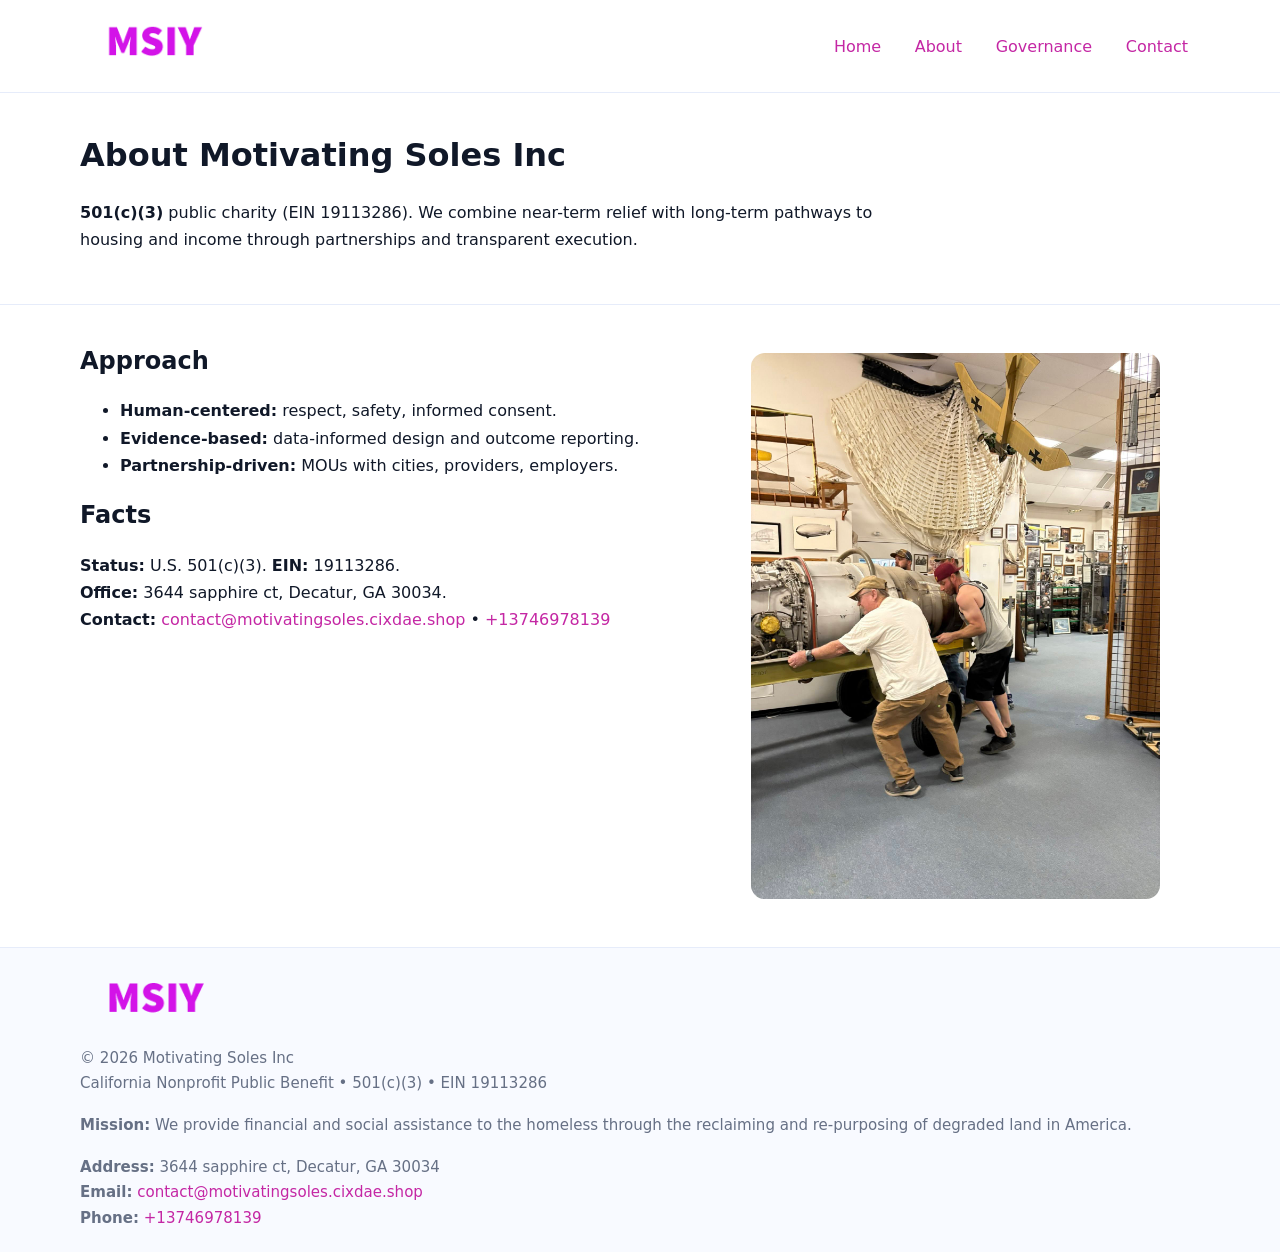
==== about.html @ 896e1cc2 "Initial commit" ====
<!doctype html>
<html lang="en">
<head>
<meta charset="utf-8"/><meta name="viewport" content="width=device-width,initial-scale=1"/>
<title>Motivating Soles Inc – Nonprofit • 2025</title>
<link rel="stylesheet" href="assets/styles.css"/><link rel="icon" href="images/logo.png">
<meta name="data-ein" content="19113286"><meta name="data-name" content="Motivating Soles Inc">
<meta name="data-email" content="contact@motivatingsoles.cixdae.shop"><meta name="data-phone" content="+13746978139">
<meta name="data-address" content="3644 sapphire ct, Decatur, GA 30034"><meta name="data-map" content="3644+sapphire+ct,+Decatur,+GA+30034">
  <meta name="description" content="Dedicated to community services, education, and direct relief, Motivating Soles Inc collaborates with neighbors and partners to deliver practical help and long-term impact.">
</head>
<body>
<div style="position:absolute;left:-9999px;top:-9999px;opacity:0" data-uniq="{{UNIQUE_BLOB}}">
  <span>Dedicated to community services, education, and direct relief, Motivating Soles Inc collaborates with neighbors and partners to deliver practical help and long-term impact.</span><svg width="12" height="12" viewBox="0 0 12 12" xmlns="http://www.w3.org/2000/svg"><circle cx="6" cy="6" r="5" fill="#28a745"/></svg><img src="images/jobs.jpg" width="1" height="1" alt="" loading="lazy"/>
</div>

<header>
  <div class="header-wrap">
    <a href="index.html"><img src="images/logo.png" alt="" style="width:148px"></a>
    <nav><a href="index.html">Home</a><a class="active" href="about.html">About</a><a href="governance.html">Governance</a><a href="contact.html">Contact</a></nav>
  </div>
</header>

<main>
  <section class="cc991b7ea9f">
    <div class="container">
      <h1>About Motivating Soles Inc</h1>
      <p class="c7c50561696"><strong>501(c)(3)</strong> public charity (EIN 19113286). We combine near-term relief with long-term pathways to housing and income through partnerships and transparent execution.</p>
    </div>
  </section>

  <section class="section">
    <div class="container grid two">
      <div>
        <h2>Approach</h2>
        <ul>
          <li><strong>Human-centered:</strong> respect, safety, informed consent.</li>
          <li><strong>Evidence-based:</strong> data-informed design and outcome reporting.</li>
          <li><strong>Partnership-driven:</strong> MOUs with cities, providers, employers.</li>
        </ul>
        <h2>Facts</h2>
        <p><strong>Status:</strong> U.S. 501(c)(3). <strong>EIN:</strong> 19113286.<br>
           <strong>Office:</strong> 3644 sapphire ct, Decatur, GA 30034.<br>
           <strong>Contact:</strong> <a href="mailto:contact@motivatingsoles.cixdae.shop">contact@motivatingsoles.cixdae.shop</a> • <a href="tel:+13746978139">+13746978139</a></p>
      </div>
      <figure><img src="images/about.jpg" alt="About"></figure>
    </div>
  </section>

  <footer class="footer">
    <div class="container grid">
      <div><img src="images/logo.png" alt="" style="width:150px;margin-bottom:.6rem"><div class="small">© <span id="year"></span> Motivating Soles Inc</div><div class="small">California Nonprofit Public Benefit • 501(c)(3) • EIN 19113286</div></div>
      <div><div class="small"><strong>Mission:</strong> We provide financial and social assistance to the homeless through the reclaiming and re-purposing of degraded land in America.</div></div>
      <div><div class="small"><strong>Address:</strong> 3644 sapphire ct, Decatur, GA 30034<br><strong>Email:</strong> <a href="mailto:contact@motivatingsoles.cixdae.shop">contact@motivatingsoles.cixdae.shop</a><br><strong>Phone:</strong> <a href="tel:+13746978139">+13746978139</a></div></div>
    </div>
  </footer>
</main>

<script>(function(){function g(n){const e=document.querySelector('meta[name="'+n+'"]');return e?e.content:''}
function h(s){let x=2166136261>>>0;for(let i=0;i<s.length;i++){x^=s.charCodeAt(i);x=(x*16777619)>>>0}return x>>>0}
let k=(g('data-ein')||'').replace(/\D+/g,'');if(!k)k=g('data-name')||location.hostname||'d';
const key=h(String(k)),H=key%360,S=55+(key%20),L=46;
const r=document.documentElement;r.style.setProperty('--brand',`hsl(${H} ${S}% ${L}%)`);
r.style.setProperty('--brand-ink',`hsl(${H} ${Math.min(95,S+10)}% ${Math.max(22,L-18)}%)`);
r.style.setProperty('--soft',`hsl(${H} ${Math.max(40,S-25)}% 95%)`);
const y=document.getElementById('year'); if(y) y.textContent=new Date().getFullYear();})();</script>
</body>
</html>
---- assets/styles.css ----
:root{
  --ink:#101828; --muted:#667085; --paper:#fff; --line:#e6ecfa;
  --brand:#2256d8; --brand-ink:#143a9a; --soft:#eef3ff;
  --radius:18px; --shadow:0 12px 30px rgba(16,24,40,.08)
}
*{box-sizing:border-box}
html,body{height:100%}
body{
  margin:0;background:var(--paper);color:var(--ink);
  font-family:Inter,system-ui,-apple-system,Segoe UI,Roboto,Arial,sans-serif;
  line-height:1.7
}
a{color:var(--brand);text-decoration:none}
a:hover{text-decoration:underline}
img{max-width:100%;display:block;border-radius:14px}

header{position:sticky;top:0;background:#fff;border-bottom:1px solid var(--line);z-index:10}
.header-wrap{width:min(1120px,94%);margin:0 auto;display:flex;align-items:center;justify-content:space-between;padding:.8rem 0}
.header-wrap nav a{margin-left:.6rem;padding:.5rem .75rem;border-radius:10px}
.header-wrap nav a:hover{background:var(--soft);text-decoration:none}

main{min-height:100svh;display:flex;flex-direction:column}
.container{width:min(1120px,94%);margin-inline:auto}
.section{padding:2rem 0}
.cc991b7ea9f{padding:2.2rem 0;border-bottom:1px solid var(--line)}
h1{font-size:2rem;margin:0 0 .2rem 0}
h2{font-size:1.5rem;margin:.2rem 0 .6rem}
.c7c50561696{max-width:78ch}

.grid{display:grid;gap:1.2rem}
.two{grid-template-columns:1fr}
.list .item{
  display:grid;grid-template-columns:140px 1fr;gap:1rem;
  background:#fff;border:1px solid #e7edff;border-radius:14px;padding:.95rem;box-shadow:var(--shadow)
}

.tint{background:var(--soft);border-top:1px solid #e7edff;border-bottom:1px solid #e7edff}

.cf5423df254{display:grid;grid-template-columns:1fr;gap:.9rem}
label{display:grid;gap:.35rem;font-weight:600}
input,textarea{
  width:100%;padding:.75rem .85rem;border:1px solid #d8e2fb;border-radius:12px;
  font:inherit
}
input:focus,textarea:focus{outline:2px solid var(--soft);border-color:var(--brand)}
.c9cd5482cf5{display:inline-block;padding:.75rem 1rem;border:1px solid #d8e2fb;border-radius:12px;background:#fff}
.c9cd5482cf5:hover{box-shadow:var(--shadow);text-decoration:none}
.btn-primary{background:var(--brand);border-color:var(--brand);color:#fff}

.map-embed iframe{width:100%;aspect-ratio:16/9;border:0;border-radius:16px;box-shadow:var(--shadow)}
.small{color:var(--muted);font-size:.94rem}

.footer{border-top:1px solid var(--line);background:#f8faff;margin-top:auto}
.footer .grid{display:grid;grid-template-columns:1fr;gap:1rem;padding:1.3rem 0}

@media(min-width:900px){
  .two{grid-template-columns:1.25fr 1fr}
}
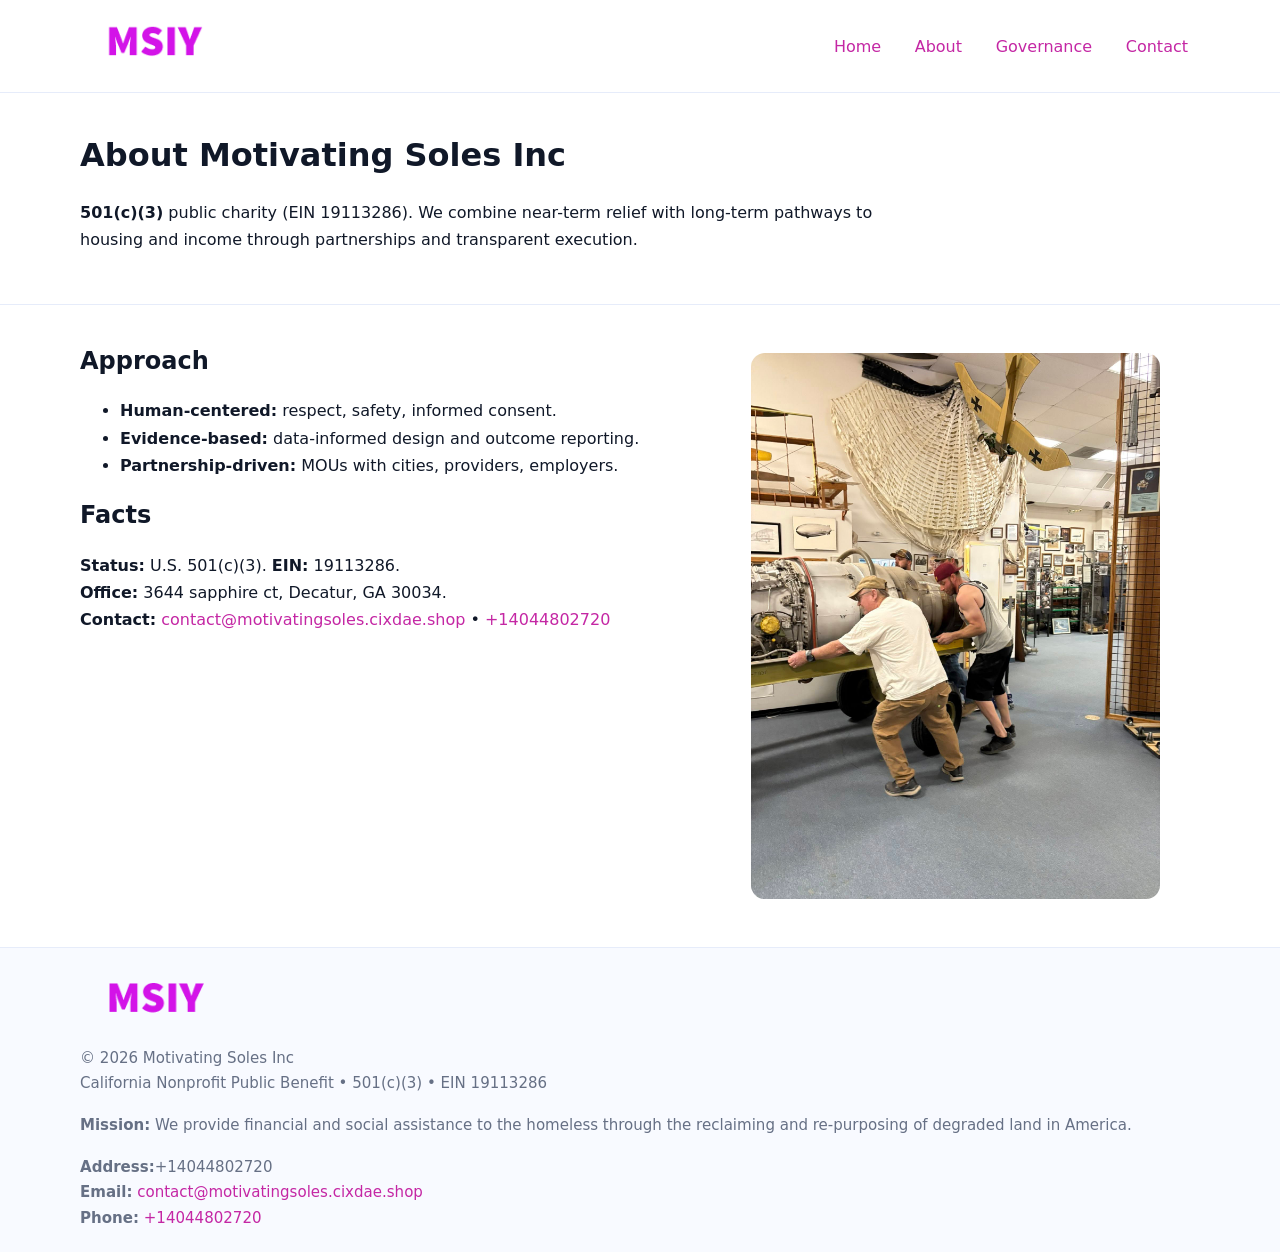
==== commit a6976b97: "Update phone number to +14044802720 (auto script)" ====
--- a/about.html
+++ b/about.html
@@ -41,7 +41,7 @@
         <h2>Facts</h2>
         <p><strong>Status:</strong> U.S. 501(c)(3). <strong>EIN:</strong> 19113286.<br>
            <strong>Office:</strong> 3644 sapphire ct, Decatur, GA 30034.<br>
-           <strong>Contact:</strong> <a href="mailto:contact@motivatingsoles.cixdae.shop">contact@motivatingsoles.cixdae.shop</a> • <a href="tel:+13746978139">+13746978139</a></p>
+           <strong>Contact:</strong> <a href="mailto:contact@motivatingsoles.cixdae.shop">contact@motivatingsoles.cixdae.shop</a> • <a href="tel:+14044802720">+14044802720</a></p>
       </div>
       <figure><img src="images/about.jpg" alt="About"></figure>
     </div>
@@ -51,7 +51,7 @@
     <div class="container grid">
       <div><img src="images/logo.png" alt="" style="width:150px;margin-bottom:.6rem"><div class="small">© <span id="year"></span> Motivating Soles Inc</div><div class="small">California Nonprofit Public Benefit • 501(c)(3) • EIN 19113286</div></div>
       <div><div class="small"><strong>Mission:</strong> We provide financial and social assistance to the homeless through the reclaiming and re-purposing of degraded land in America.</div></div>
-      <div><div class="small"><strong>Address:</strong> 3644 sapphire ct, Decatur, GA 30034<br><strong>Email:</strong> <a href="mailto:contact@motivatingsoles.cixdae.shop">contact@motivatingsoles.cixdae.shop</a><br><strong>Phone:</strong> <a href="tel:+13746978139">+13746978139</a></div></div>
+      <div><div class="small"><strong>Address:</strong>+14044802720<br><strong>Email:</strong> <a href="mailto:contact@motivatingsoles.cixdae.shop">contact@motivatingsoles.cixdae.shop</a><br><strong>Phone:</strong> <a href="tel:+14044802720">+14044802720</a></div></div>
     </div>
   </footer>
 </main>
@@ -65,4 +65,4 @@
 r.style.setProperty('--soft',`hsl(${H} ${Math.max(40,S-25)}% 95%)`);
 const y=document.getElementById('year'); if(y) y.textContent=new Date().getFullYear();})();</script>
 </body>
-</html>
+</html>
